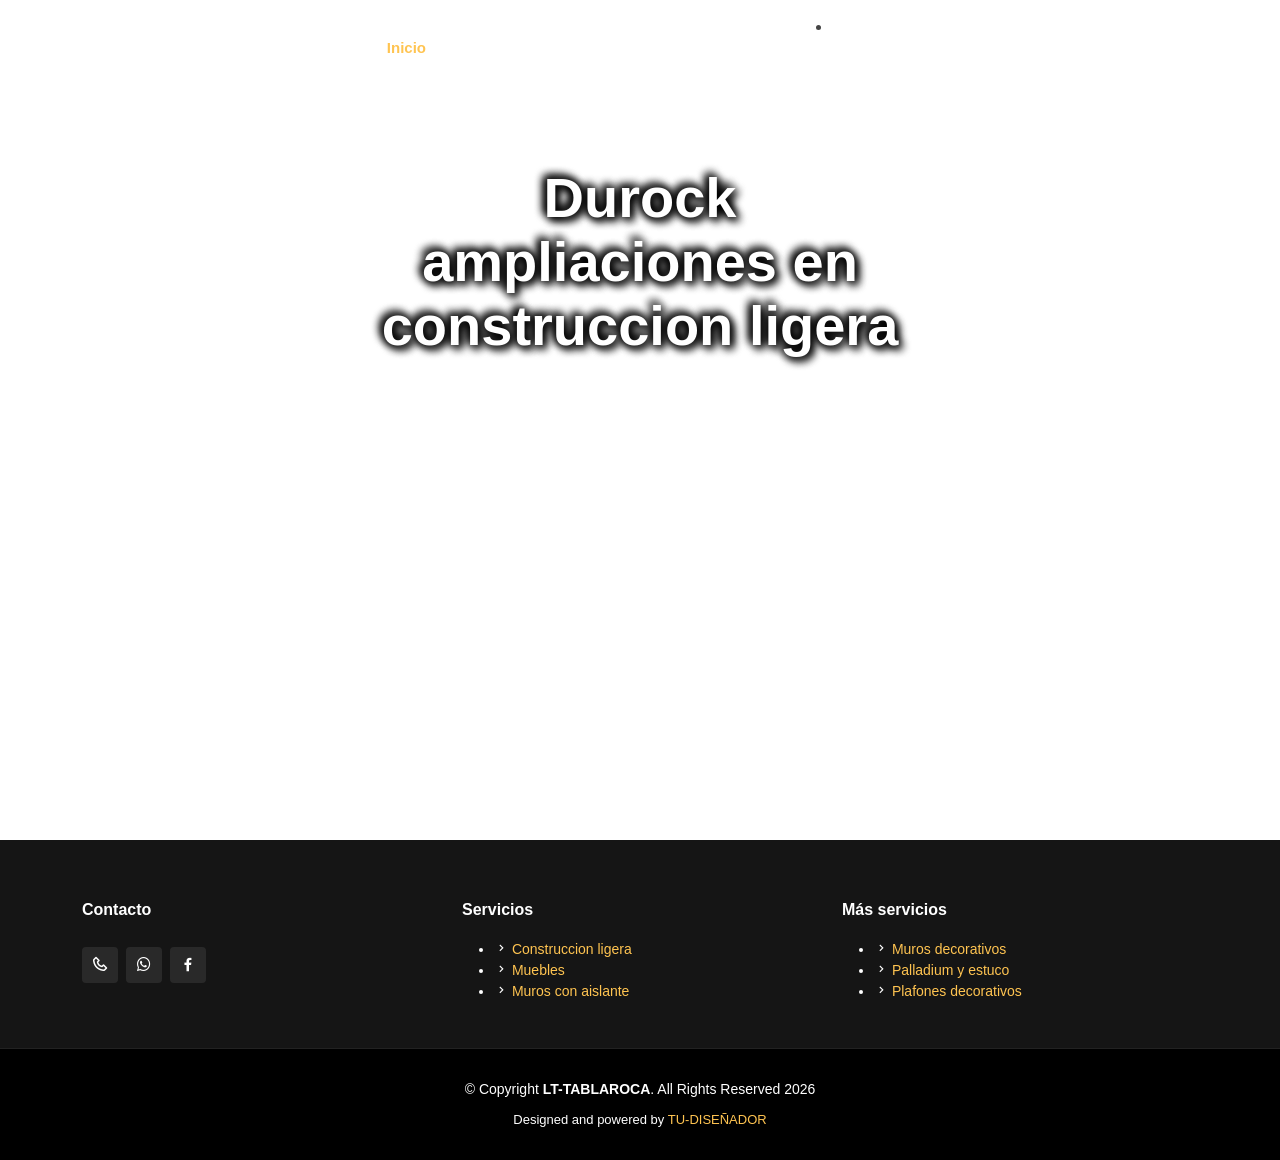
==== cat1.html @ 906ac05b "Add files via upload" ====
<!DOCTYPE html>
<html lang="es">

<head>
    <meta charset="utf-8">
    <meta content="width=device-width, initial-scale=1.0" name="viewport">
    <title>LT TABLAROCA Y REMODELACIONES - Durock ampliaciones en construccion ligera</title>
    <meta content="" name="description">
    <meta content="" name="keywords">
    <link href="assets/img/favicon.png" rel="icon">
    <link href="assets/img/apple-touch-icon.png" rel="apple-touch-icon">
    <!-- <link href="https://fonts.googleapis.com/css?family=Open+Sans:300,300i,400,400i,600,600i,700,700i|Raleway:300,300i,400,400i,500,500i,600,600i,700,700i|Poppins:300,300i,400,400i,500,500i,600,600i,700,700i" rel="stylesheet"> -->
    <link href="assets/vendor/aos/aos.css" rel="stylesheet">
    <link href="assets/vendor/bootstrap/css/bootstrap.min.css" rel="stylesheet">
    <link href="assets/vendor/bootstrap-icons/bootstrap-icons.css" rel="stylesheet">
    <link href="assets/vendor/boxicons/css/boxicons.min.css" rel="stylesheet">
    <link href="assets/vendor/glightbox/css/glightbox.min.css" rel="stylesheet">
    <link href="assets/vendor/remixicon/remixicon.css" rel="stylesheet">
    <link href="assets/vendor/swiper/swiper-bundle.min.css" rel="stylesheet">
    <link href="assets/css/style.css" rel="stylesheet">

</head>

<body>

    <!-- ======= Header ======= -->
    <header id="header" class="fixed-top ">
        <div class="container d-flex align-items-center justify-content-lg-between">
            <a href="index.html" class="logo me-auto me-lg-0"><img src="assets/img/logo.png" alt="LT TABLAROCA" class="img-fluid"></a>
            <nav id="navbar" class="navbar order-last order-lg-0">
                <ul>
                    <li><a class="nav-link scrollto active" href="index.html">Inicio</a></li>
                    <li><a class="nav-link scrollto" href="index.html#about">Nosotros</a></li>
                    <li><a class="nav-link scrollto" href="index.html#catalogue">Servicios</a></li>
                    <li><a class="nav-link scrollto" href="index.html#portfolio">Portafolio</a></li>
                    <li class="dropdown"><a href="services.html"><span>Galería</span> <i class="bi bi-chevron-down"></i></a>
                        <ul>
                            <li><a href="cat1.html">Durock y ampliaciones</a></li>
                            <li><a href="cat2.html">Muebles varios</a></li>
                            <li><a href="cat3.html">Muros con aislante</a></li>
                            <li><a href="cat4.html">Muros decorativos</a></li>
                            <li><a href="cat5.html">Palladium, estuco y pintura</a></li>
                            <li><a href="cat6.html">Plafones decorativos</a></li>
                        </ul>
                    </li>
                </ul>
                    <li><a class="nav-link scrollto" href="index.html#contact">Contacto</a></li>
                <i class="bi bi-list mobile-nav-toggle"></i>
            </nav>
			<a class="social-icon" target="_blank" href="tel:525519334800"><i class="bx bx-phone"></i></a>
            <a class="social-icon" target="_blank" href="https://wa.me/525519334800?text=Hola%2C+me+comunico+desde+su+p%C3%A1gina+web%3A%0D%0A"><i class="bi bi-whatsapp"></i></a>
            <a class="social-icon" target="_blank" href="https://www.facebook.com/share/18Fy2iXJBF/"><i class="bi bi-facebook"></i></a>
        </div>
    </header>
    <!-- End Header -->

    <!-- ======= Hero Section ======= -->

    <section id="hero" class="hero-img-2 d-flex align-items-center justify-content-center">
        <div class="container">

            <div class="row justify-content-center" data-aos="fade-up" data-aos-delay="0">
                <div class="col-xl-6 col-lg-8">
                    <h1>Durock ampliaciones en construccion ligera</h1>
                </div>
            </div>

        </div>
    </section>
    <!-- End Hero -->

    <main id="main">


        <!-- ======= Portfolio Section ======= -->
        <section id="guns" class="portfolio">
            <div class="container" data-aos="fade-up" data-aos-delay="250">

                <div class="row portfolio-container">

                    <div class="col-lg-4 col-md-6 col-sm-12 portfolio-item">
                        <div class="portfolio-wrap">
                            <img src="assets/img/cat1/001.jpg" class="img-fluid" alt="">
                            <div class="portfolio-info">
								<!--
									<h4></h4>
									<p></p>
								-->
                                <div class="portfolio-links">
                                    <a href="assets/img/cat1/hq-001.jpg" data-gallery="portfolioGallery" class="portfolio-lightbox" title=""><i class="bx bx-zoom-in"></i></a>

                                </div>
                            </div>
                        </div>
                    </div>

                    <div class="col-lg-4 col-md-6 col-sm-12 portfolio-item">
                        <div class="portfolio-wrap">
                            <img src="assets/img/cat1/002.jpg" class="img-fluid" alt="">
                            <div class="portfolio-info">
								<!--
									<h4></h4>
									<p></p>
								-->
                                <div class="portfolio-links">
                                    <a href="assets/img/cat1/hq-002.jpg" data-gallery="portfolioGallery" class="portfolio-lightbox" title=""><i class="bx bx-zoom-in"></i></a>

                                </div>
                            </div>
                        </div>
                    </div>

                    <div class="col-lg-4 col-md-6 col-sm-12 portfolio-item">
                        <div class="portfolio-wrap">
                            <img src="assets/img/cat1/003.jpg" class="img-fluid" alt="">
                            <div class="portfolio-info">
								<!--
									<h4></h4>
									<p></p>
								-->
                                <div class="portfolio-links">
                                    <a href="assets/img/cat1/hq-003.jpg" data-gallery="portfolioGallery" class="portfolio-lightbox" title=""><i class="bx bx-zoom-in"></i></a>
                                </div>
                            </div>
                        </div>
                    </div>

                    <div class="col-lg-4 col-md-6 col-sm-12 portfolio-item">
                        <div class="portfolio-wrap">
                            <img src="assets/img/cat1/004.jpg" class="img-fluid" alt="">
                            <div class="portfolio-info">
								<!--
									<h4></h4>
									<p></p>
								-->
                                <div class="portfolio-links">
                                    <a href="assets/img/cat1/hq-004.jpg" data-gallery="portfolioGallery" class="portfolio-lightbox" title=""><i class="bx bx-zoom-in"></i></a>
                                </div>
                            </div>
                        </div>
                    </div>

                    <div class="col-lg-4 col-md-6 col-sm-12 portfolio-item">
                        <div class="portfolio-wrap">
                            <img src="assets/img/cat1/005.jpg" class="img-fluid" alt="">
                            <div class="portfolio-info">
								<!--
									<h4></h4>
									<p></p>
								-->
                                <div class="portfolio-links">
                                    <a href="assets/img/cat1/hq-005.jpg" data-gallery="portfolioGallery" class="portfolio-lightbox" title=""><i class="bx bx-zoom-in"></i></a>
                                </div>
                            </div>
                        </div>
                    </div>

                    <div class="col-lg-4 col-md-6 col-sm-12 portfolio-item">
                        <div class="portfolio-wrap">
                            <img src="assets/img/cat1/006.jpg" class="img-fluid" alt="">
                            <div class="portfolio-info">
								<!--
									<h4></h4>
									<p></p>
								-->
                                <div class="portfolio-links">
                                    <a href="assets/img/cat1/hq-006.jpg" data-gallery="portfolioGallery" class="portfolio-lightbox" title=""><i class="bx bx-zoom-in"></i></a>
                                </div>
                            </div>
                        </div>
                    </div>

                    <div class="col-lg-4 col-md-6 col-sm-12 portfolio-item">
                        <div class="portfolio-wrap">
                            <img src="assets/img/cat1/007.jpg" class="img-fluid" alt="">
                            <div class="portfolio-info">
								<!--
									<h4></h4>
									<p></p>
								-->
                                <div class="portfolio-links">
                                    <a href="assets/img/cat1/hq-007.jpg" data-gallery="portfolioGallery" class="portfolio-lightbox" title=""><i class="bx bx-zoom-in"></i></a>
                                </div>
                            </div>
                        </div>
                    </div>

                    <div class="col-lg-4 col-md-6 col-sm-12 portfolio-item">
                        <div class="portfolio-wrap">
                            <img src="assets/img/cat1/008.jpg" class="img-fluid" alt="">
                            <div class="portfolio-info">
								<!--
									<h4></h4>
									<p></p>
								-->
                                <div class="portfolio-links">
                                    <a href="assets/img/cat1/hq-008.jpg" data-gallery="portfolioGallery" class="portfolio-lightbox" title=""><i class="bx bx-zoom-in"></i></a>
                                </div>
                            </div>
                        </div>
                    </div>

                    <div class="col-lg-4 col-md-6 col-sm-12 portfolio-item">
                        <div class="portfolio-wrap">
                            <img src="assets/img/cat1/009.jpg" class="img-fluid" alt="">
                            <div class="portfolio-info">
								<!--
									<h4></h4>
									<p></p>
								-->
                                <div class="portfolio-links">
                                    <a href="assets/img/cat1/hq-009.jpg" data-gallery="portfolioGallery" class="portfolio-lightbox" title=""><i class="bx bx-zoom-in"></i></a>
                                </div>
                            </div>
                        </div>
                    </div>

                    <div class="col-lg-4 col-md-6 col-sm-12 portfolio-item">
                        <div class="portfolio-wrap">
                            <img src="assets/img/cat1/010.jpg" class="img-fluid" alt="">
                            <div class="portfolio-info">
								<!--
									<h4></h4>
									<p></p>
								-->
                                <div class="portfolio-links">
                                    <a href="assets/img/cat1/hq-010.jpg" data-gallery="portfolioGallery" class="portfolio-lightbox" title=""><i class="bx bx-zoom-in"></i></a>
                                </div>
                            </div>
                        </div>
                    </div>

                    <div class="col-lg-4 col-md-6 col-sm-12 portfolio-item">
                        <div class="portfolio-wrap">
                            <img src="assets/img/cat1/011.jpg" class="img-fluid" alt="">
                            <div class="portfolio-info">
								<!--
									<h4></h4>
									<p></p>
								-->
                                <div class="portfolio-links">
                                    <a href="assets/img/cat1/hq-011.jpg" data-gallery="portfolioGallery" class="portfolio-lightbox" title=""><i class="bx bx-zoom-in"></i></a>
                                </div>
                            </div>
                        </div>
                    </div>

                    <div class="col-lg-4 col-md-6 col-sm-12 portfolio-item">
                        <div class="portfolio-wrap">
                            <img src="assets/img/cat1/012.jpg" class="img-fluid" alt="">
                            <div class="portfolio-info">
								<!--
									<h4></h4>
									<p></p>
								-->
                                <div class="portfolio-links">
                                    <a href="assets/img/cat1/hq-012.jpg" data-gallery="portfolioGallery" class="portfolio-lightbox" title=""><i class="bx bx-zoom-in"></i></a>
                                </div>
                            </div>
                        </div>
                    </div>

                    <div class="col-lg-4 col-md-6 col-sm-12 portfolio-item">
                        <div class="portfolio-wrap">
                            <img src="assets/img/cat1/013.jpg" class="img-fluid" alt="">
                            <div class="portfolio-info">
								<!--
									<h4></h4>
									<p></p>
								-->
                                <div class="portfolio-links">
                                    <a href="assets/img/cat1/hq-013.jpg" data-gallery="portfolioGallery" class="portfolio-lightbox" title=""><i class="bx bx-zoom-in"></i></a>
                                </div>
                            </div>
                        </div>
                    </div>
					

                    <div class="col-lg-4 col-md-6 col-sm-12 portfolio-item">
                        <div class="portfolio-wrap">
                            <img src="assets/img/cat1/014.jpg" class="img-fluid" alt="">
                            <div class="portfolio-info">
								<!--
									<h4></h4>
									<p></p>
								-->
                                <div class="portfolio-links">
                                    <a href="assets/img/cat1/hq-014.jpg" data-gallery="portfolioGallery" class="portfolio-lightbox" title=""><i class="bx bx-zoom-in"></i></a>
                                </div>
                            </div>
                        </div>
                    </div>

                    <div class="col-lg-4 col-md-6 col-sm-12 portfolio-item">
                        <div class="portfolio-wrap">
                            <img src="assets/img/cat1/015.jpg" class="img-fluid" alt="">
                            <div class="portfolio-info">
								<!--
									<h4></h4>
									<p></p>
								-->
                                <div class="portfolio-links">
                                    <a href="assets/img/cat1/hq-015.jpg" data-gallery="portfolioGallery" class="portfolio-lightbox" title=""><i class="bx bx-zoom-in"></i></a>
                                </div>
                            </div>
                        </div>
                    </div>
					
                </div>
            </div>
        </section>
        <!-- End Portfolio Section -->
    </main>

    <!-- ======= Footer ======= -->
    <footer id="footer">
        <div class="footer-top">
            <div class="container">
                <div class="row">
                    <div class="col-lg-4 col-md-6">
                        <h4>Contacto</h4>
                        <div class="footer-info">
                            <p>
                                <div class="social-links mt-3">
                                    <a target="_blank" href="tel:525519334800" class="phone"><i class="bx bx-phone"></i></a>
                                    <a target="_blank" href="https://wa.me/525519334800?text=Hola%2C+me+comunico+desde+su+p%C3%A1gina+web%3A%0D%0A" class="whatsapp"><i class="bx bxl-whatsapp"></i></a>
                                    <a target="_blank" href="https://www.facebook.com/share/18Fy2iXJBF/" class="facebook"><i class="bx bxl-facebook"></i></a>
                                </div>
                            </p>
                        </div>
                    </div>

                    <div class="col-lg-4 col-md-6" footer-links>
                        <h4>Servicios</h4>
                        <ul>
                            <li><i class="bx bx-chevron-right"></i> <a href="cat1.html">Construccion ligera</a></li>
                            <li><i class="bx bx-chevron-right"></i> <a href="cat2.html">Muebles</a></li>
                            <li><i class="bx bx-chevron-right"></i> <a href="cat3.html">Muros con aislante</a></li>
                        </ul>
					</div>

                    <div class="col-lg-4 col-md-6" footer-links>
                        <h4>Más servicios</h4>
                        <ul>
                            <li><i class="bx bx-chevron-right"></i> <a href="cat4.html">Muros decorativos</a></li>
                            <li><i class="bx bx-chevron-right"></i> <a href="cat5.html">Palladium y estuco</a></li>
                            <li><i class="bx bx-chevron-right"></i> <a href="cat6.html">Plafones decorativos</a></li>
                        </ul>
                    </div>

                </div>
            </div>
        </div>

        <div class="container">
            <div class="copyright">
                &copy; Copyright <strong><span>LT-TABLAROCA</span></strong>. All Rights Reserved 2026
            </div>
            <div class="credits">
                Designed and powered by <a href="https://wa.me/525561020810?text=Hola%2C%20me%20gustar%C3%ADa%20m%C3%A1s%20informaci%C3%B3n">TU-DISEÑADOR</a>
            </div>
        </div>
    </footer>
    <!-- End Footer -->

    <div id="preloader"></div>
    <a href="#" class="back-to-top d-flex align-items-center justify-content-center"><i class="bi bi-arrow-up-short"></i></a>
    <script src="assets/vendor/aos/aos.js"></script>
    <script src="assets/vendor/bootstrap/js/bootstrap.bundle.min.js"></script>
    <script src="assets/vendor/glightbox/js/glightbox.min.js"></script>
    <script src="assets/vendor/isotope-layout/isotope.pkgd.min.js"></script>

    <script src="assets/vendor/purecounter/purecounter.js"></script>
    <script src="assets/vendor/swiper/swiper-bundle.min.js"></script>
    <script src="assets/js/main.js"></script>


</body>
</html>
---- assets/css/style.css ----
/*****************************************************

Hoja de Estilos creada para armas almontes

Creado por ProDesign: Marzo - 2022

******************************************************/

body {
    font-family: "Open Sans", sans-serif;
    color: #444444;
}

a {
    color: #ffc451;
    text-decoration: none;
}

a:hover {
    color: #ffd584;
    text-decoration: none;
}

h1,
h2,
h3,
h4,
h5,
h6 {
    font-family: "Raleway", sans-serif;
}

#divisor {
    margin-bottom: 50px
}

.social-icon {
    fill: #fff;
    color: #fff;
    padding: 0px 20px 0px 0px;
}

#videoFrame {
    width: 100%;
    height: 40vh;
}

.gallery-item {
    text-align: center;
    overflow: hidden;
}

.gallery-item img {
    width: 100%;
}

.zoomIt {
    overflow: hidden;
    transition: all .25s ease-in-out;
}

.zoomIt:hover {
    -webkit-transform: scale(1.25);
    transform: scale(1.25);
}

.card-title {
    text-shadow: 1px 1px 8px black, -1px -1px 8px black, -1px 1px 8px black, -1px -1px 8px black;
    color: white;
    overflow: visible;
}


/*--------------------------------------------------------------
# Back to top button
--------------------------------------------------------------*/

.back-to-top {
    position: fixed;
    visibility: hidden;
    opacity: 0;
    right: 15px;
    bottom: 15px;
    z-index: 996;
    background: #ffc451;
    width: 40px;
    height: 40px;
    border-radius: 4px;
    transition: all 0.4s;
}

.back-to-top i {
    font-size: 28px;
    color: #151515;
    line-height: 0;
}

.back-to-top:hover {
    background: #151515;
}

.back-to-top:hover i {
    color: #ffc451;
}

.back-to-top.active {
    visibility: visible;
    opacity: 1;
}


/*--------------------------------------------------------------
# Preloader
--------------------------------------------------------------*/

#preloader {
    position: fixed;
    top: 0;
    left: 0;
    right: 0;
    bottom: 0;
    z-index: 9999;
    overflow: hidden;
    background: #151515;
}

#preloader:before {
    content: "";
    position: fixed;
    top: calc(50% - 0px);
    left: calc(50% - 30px);
    border: 6px solid #ffc451;
    border-top-color: #151515;
    border-bottom-color: #151515;
    border-radius: 50%;
    width: 60px;
    height: 60px;
    -webkit-animation: animate-preloader 1s linear infinite;
    animation: animate-preloader 1s linear infinite;
}

@-webkit-keyframes animate-preloader {
    0% {
        transform: rotate(0deg);
    }
    100% {
        transform: rotate(360deg);
    }
}

@keyframes animate-preloader {
    0% {
        transform: rotate(0deg);
    }
    100% {
        transform: rotate(360deg);
    }
}


/*--------------------------------------------------------------
# Disable aos animation delay on mobile devices
--------------------------------------------------------------*/

@media screen and (max-width: 768px) {
    [data-aos-delay] {
        transition-delay: 0 !important;
    }
}


/*--------------------------------------------------------------
# Header
--------------------------------------------------------------*/

#header {
    transition: all 0.5s;
    z-index: 997;
    padding: 15px 0;
}

#header.header-scrolled,
#header.header-inner-pages {
    background: rgba(0, 0, 0, 0.8);
}

#header .logo {
    font-size: 32px;
    margin: 0;
    padding: 0;
    line-height: 1;
    font-weight: 700;
    letter-spacing: 2px;
    text-transform: uppercase;
}

#header .logo a {
    color: #fff;
}

#header .logo a span {
    color: #ffc451;
}

#header .logo img {
    max-height: 40px;
}


/*--------------------------------------------------------------
#  Get Startet Button
--------------------------------------------------------------*/

.get-started-btn {
    color: #fff;
    border-radius: 4px;
    padding: 7px 25px 8px 25px;
    white-space: nowrap;
    transition: 0.3s;
    font-size: 14px;
    display: inline-block;
    border: 2px solid #ffc451;
    background: rgba(0, 0, 0, 0.75);
}

.get-started-btn:hover {
    background: #ffbb38;
    color: #343a40;
}

@media (max-width: 992px) {
    .get-started-btn {
        padding: 7px 20px 8px 20px;
        margin-right: 15px;
    }
}


/*--------------------------------------------------------------
# Navigation Menu
--------------------------------------------------------------*/


/**
* Desktop Navigation 
*/

.navbar {
    padding: 0;
}

.navbar ul {
    margin: 0;
    padding: 0;
    display: flex;
    list-style: none;
    align-items: center;
}

.navbar li {
    position: relative;
}

.navbar a,
.navbar a:focus {
    display: flex;
    align-items: center;
    justify-content: space-between;
    padding: 10px 0 10px 30px;
    font-size: 15px;
    font-weight: 600;
    color: #fff;
    white-space: nowrap;
    transition: 0.3s;
}

.navbar a i,
.navbar a:focus i {
    font-size: 12px;
    line-height: 0;
    margin-left: 5px;
}

.navbar a:hover,
.navbar .active,
.navbar .active:focus,
.navbar li:hover>a {
    color: #ffc451;
}

.navbar .dropdown ul {
    display: block;
    position: absolute;
    left: 14px;
    top: calc(100% + 30px);
    margin: 0;
    padding: 10px 0;
    z-index: 99;
    opacity: 0;
    visibility: hidden;
    background: #fff;
    box-shadow: 0px 0px 30px rgba(127, 137, 161, 0.25);
    transition: 0.3s;
}

.navbar .dropdown ul li {
    min-width: 200px;
}

.navbar .dropdown ul a {
    padding: 10px 20px;
    font-size: 14px;
    text-transform: none;
    color: #151515;
    font-weight: 400;
}

.navbar .dropdown ul a i {
    font-size: 12px;
}

.navbar .dropdown ul a:hover,
.navbar .dropdown ul .active:hover,
.navbar .dropdown ul li:hover>a {
    background-color: #ffc451;
}

.navbar .dropdown:hover>ul {
    opacity: 1;
    top: 100%;
    visibility: visible;
}

.navbar .dropdown .dropdown ul {
    top: 0;
    left: calc(100% - 30px);
    visibility: hidden;
}

.navbar .dropdown .dropdown:hover>ul {
    opacity: 1;
    top: 0;
    left: 100%;
    visibility: visible;
}

@media (max-width: 1366px) {
    .navbar .dropdown .dropdown ul {
        left: -90%;
    }
    .navbar .dropdown .dropdown:hover>ul {
        left: -100%;
    }
}


/**
* Mobile Navigation 
*/

.mobile-nav-toggle {
    color: #fff;
    font-size: 28px;
    cursor: pointer;
    display: none;
    line-height: 0;
    transition: 0.5s;
}

@media (max-width: 991px) {
    .mobile-nav-toggle {
        display: block;
    }
    .navbar ul {
        display: none;
    }
}

.navbar-mobile {
    position: fixed;
    overflow: hidden;
    top: 0;
    right: 0;
    left: 0;
    bottom: 0;
    background: rgba(0, 0, 0, 0.9);
    transition: 0.3s;
    z-index: 999;
}

.navbar-mobile .mobile-nav-toggle {
    position: absolute;
    top: 15px;
    right: 15px;
}

.navbar-mobile ul {
    display: block;
    position: absolute;
    top: 55px;
    right: 15px;
    bottom: 15px;
    left: 15px;
    padding: 10px 0;
    background-color: #fff;
    overflow-y: auto;
    transition: 0.3s;
}

.navbar-mobile a {
    padding: 10px 20px;
    font-size: 15px;
    color: #151515;
}

.navbar-mobile a:hover,
.navbar-mobile .active,
.navbar-mobile li:hover>a {
    color: #151515;
    background-color: #ffc451;
}

.navbar-mobile .getstarted {
    margin: 15px;
}

.navbar-mobile .dropdown ul {
    position: static;
    display: none;
    margin: 10px 20px;
    padding: 10px 0;
    z-index: 99;
    opacity: 1;
    visibility: visible;
    background: #fff;
    box-shadow: 0px 0px 30px rgba(127, 137, 161, 0.25);
}

.navbar-mobile .dropdown ul li {
    min-width: 200px;
}

.navbar-mobile .dropdown ul a {
    padding: 10px 20px;
    color: #151515;
}

.navbar-mobile .dropdown ul a i {
    font-size: 12px;
}

.navbar-mobile .dropdown ul a:hover,
.navbar-mobile .dropdown ul .active:hover,
.navbar-mobile .dropdown ul li:hover>a {
    background-color: #ffc451;
}

.navbar-mobile .dropdown>.dropdown-active {
    display: block;
}


/*--------------------------------------------------------------
# Hero Section
--------------------------------------------------------------*/

#hero {
    width: 100%;
    background-size: cover;
    position: relative;
}

#hero:before {
    content: "";
    background: rgba(0, 0, 0, 0.0);
    position: absolute;
    bottom: 0;
    top: 0;
    left: 0;
    right: 0;
}

#hero h1,
#hero h2 {
    text-shadow: black 3px 3px 10px, black -3px -3px 10px, black 3px 3px 10px, black -3px -3px 10px;
}

#hero .container {
    position: relative;
    padding-top: 74px;
    text-align: center;
}

#hero h1 {
    margin: 0;
    font-size: 56px;
    font-weight: 700;
    line-height: 64px;
    color: #fff;
    font-family: "Poppins", sans-serif;
}

#hero h2 {
    color: rgba(255, 255, 255, 0.9);
    margin: 10px 0 0 0;
    font-size: 24px;
}

#hero .icon-box {
    padding: 30px 20px;
    transition: ease-in-out 0.3s;
    border: 1px solid rgba(255, 255, 255, 0.3);
    height: 100%;
    text-align: center;
}

#hero .icon-box i {
    font-size: 32px;
    line-height: 1;
    color: #ffc451;
}

#hero .icon-box h3 {
    font-weight: 700;
    margin: 10px 0 0 0;
    padding: 0;
    line-height: 1;
    font-size: 20px;
    line-height: 26px;
}

#hero .icon-box h3 a {
    color: #fff;
    transition: ease-in-out 0.3s;
}

#hero .icon-box h3 a:hover {
    color: #ffc451;
}

#hero .icon-box:hover {
    border-color: #ffc451;
}

.hero-img-1 {
    background: url("../img/hero-bg.jpg") top left;
    height: 100vh;
}

.hero-img-2 {
    background: url("../img/hero-bg-2.jpg") top center;
    height: 50vh;
}
.hero-img-3 {
    background: url("../img/hero-bg-3.jpg") top center;
    height: 50vh;
}

.hero-img-cat {
    background: url("../img/hero-bg-cat.jpg") top center;
    height: 50vh;
}

@media (min-width: 1024px) {
    #hero {
        background-attachment: fixed;
    }
}

@media (max-width: 768px) {
    #hero {
        height: auto;
    }
    #hero h1 {
        font-size: 28px;
        line-height: 36px;
    }
    #hero h2 {
        font-size: 20px;
        line-height: 24px;
    }
}

.padding-up {
    padding-top: 50%;
}

.padding-down {
    padding-bottom: 70px;
}


/*--------------------------------------------------------------
# Sections General
--------------------------------------------------------------*/

section {
    padding: 60px 0;
    overflow: hidden;
}

.section-title {
    padding-bottom: 40px;
}

.section-title h2 {
    font-size: 14px;
    font-weight: 500;
    padding: 0;
    line-height: 1px;
    margin: 0 0 5px 0;
    letter-spacing: 2px;
    text-transform: uppercase;
    color: #aaaaaa;
    font-family: "Poppins", sans-serif;
}

.section-title h2::after {
    content: "";
    width: 120px;
    height: 1px;
    display: inline-block;
    background: #ffde9e;
    margin: 4px 10px;
}

.section-title p {
    margin: 0;
    margin: 0;
    font-size: 36px;
    font-weight: 700;
    text-transform: uppercase;
    font-family: "Poppins", sans-serif;
    color: #151515;
}


/*--------------------------------------------------------------
# About
--------------------------------------------------------------*/

.about .content h3 {
    font-weight: 700;
    font-size: 28px;
    font-family: "Poppins", sans-serif;
}

.about .content ul {
    list-style: none;
    padding: 0;
}

.about .content ul li {
    padding: 0 0 8px 26px;
    position: relative;
}

.about .content ul i {
    position: absolute;
    font-size: 20px;
    left: 0;
    top: -3px;
    color: #ffc451;
}

.about .content p:last-child {
    margin-bottom: 0;
}


/*--------------------------------------------------------------
# Clients
--------------------------------------------------------------*/

.clients {
    padding-top: 20px;
}

.clients .swiper-slide img {
    opacity: 0.5;
    transition: 0.3s;
    filter: grayscale(100);
}

.clients .swiper-slide img:hover {
    filter: none;
    opacity: 1;
}

.clients .swiper-pagination {
    margin-top: 20px;
    position: relative;
}

.clients .swiper-pagination .swiper-pagination-bullet {
    width: 12px;
    height: 12px;
    background-color: #fff;
    opacity: 1;
    background-color: #ddd;
}

.clients .swiper-pagination .swiper-pagination-bullet-active {
    background-color: #ffc451;
}


/*--------------------------------------------------------------
# Features
--------------------------------------------------------------*/

.features {
    padding-top: 20px;
}

.features .icon-box {
    padding-left: 15px;
}

.features .icon-box h4 {
    font-size: 20px;
    font-weight: 700;
    margin: 5px 0 10px 60px;
}

.features .icon-box i {
    font-size: 48px;
    float: left;
    color: #ffc451;
}

.features .icon-box p {
    font-size: 15px;
    color: #848484;
    margin-left: 60px;
}

.features .image {
    background-position: center center;
    background-repeat: no-repeat;
    background-size: cover;
    min-height: 400px;
}


/*--------------------------------------------------------------
# Services
--------------------------------------------------------------*/

.services .icon-box {
    text-align: center;
    border: 1px solid #ebebeb;
    padding: 80px 20px;
    transition: all ease-in-out 0.3s;
    background: #fff;
}

.services .icon-box .icon {
    margin: 0 auto;
    width: 64px;
    height: 64px;
    background: #ffc451;
    border-radius: 4px;
    display: flex;
    align-items: center;
    justify-content: center;
    margin-bottom: 20px;
    transition: 0.3s;
}

.services .icon-box .icon i {
    color: #151515;
    font-size: 28px;
    transition: ease-in-out 0.3s;
}

.services .icon-box h4 {
    font-weight: 700;
    margin-bottom: 15px;
    font-size: 24px;
}

.services .icon-box h4 a {
    color: #151515;
    transition: ease-in-out 0.3s;
}

.services .icon-box h4 a:hover {
    color: #ffc451;
}

.services .icon-box p {
    line-height: 24px;
    font-size: 14px;
    margin-bottom: 0;
}

.services .icon-box:hover {
    border-color: #fff;
    box-shadow: 0px 0 25px 0 rgba(0, 0, 0, 0.1);
    transform: translateY(-10px);
}


/*--------------------------------------------------------------
# Cta
--------------------------------------------------------------*/

.cta {
    background: linear-gradient(rgba(2, 2, 2, 0.5), rgba(0, 0, 0, 0.5)), url("../img/cta-bg.jpg") fixed center center;
    background-size: cover;
    padding: 60px 0;
}

.cta h3 {
    color: #fff;
    font-size: 28px;
    font-weight: 700;
}

.cta p {
    color: #fff;
}

.cta .cta-btn {
    font-family: "Raleway", sans-serif;
    font-weight: 600;
    font-size: 16px;
    letter-spacing: 1px;
    display: inline-block;
    padding: 8px 28px;
    border-radius: 4px;
    transition: 0.5s;
    margin-top: 10px;
    border: 2px solid #fff;
    color: #fff;
}

.cta .cta-btn:hover {
    background: #ffc451;
    border-color: #ffc451;
    color: #151515;
}


/*--------------------------------------------------------------
# Portfolio
--------------------------------------------------------------*/

.portfolio .portfolio-item {
    margin-bottom: 30px;
}

.portfolio #portfolio-flters {
    padding: 0;
    margin: 0 auto 20px auto;
    list-style: none;
    text-align: center;
}

.portfolio #portfolio-flters li {
    cursor: pointer;
    display: inline-block;
    padding: 8px 15px 10px 15px;
    font-size: 14px;
    font-weight: 600;
    line-height: 1;
    text-transform: uppercase;
    color: #444444;
    margin-bottom: 5px;
    transition: all 0.3s ease-in-out;
    border-radius: 3px;
}

.portfolio #portfolio-flters li:hover,
.portfolio #portfolio-flters li.filter-active {
    color: #151515;
    background: #ffc451;
}

.portfolio #portfolio-flters li:last-child {
    margin-right: 0;
}

.portfolio .portfolio-wrap {
    transition: 0.3s;
    position: relative;
    overflow: hidden;
    z-index: 1;
    background: rgba(255, 255, 255, 0.5);
}

.portfolio .portfolio-wrap::before {
    content: "";
    background: rgba(21, 21, 21, 0.75);
    position: absolute;
    left: 0;
    right: 0;
    top: 0;
    bottom: 0;
    transition: all ease-in-out 0.3s;
    z-index: 2;
    opacity: 0;
}

.portfolio .portfolio-wrap img {
    transition: all ease-in-out 0.3s;
}

.portfolio .portfolio-wrap .portfolio-info {
    opacity: 0;
    position: absolute;
    top: 0;
    left: 0;
    right: 0;
    bottom: 0;
    z-index: 3;
    transition: all ease-in-out 0.3s;
    display: flex;
    flex-direction: column;
    justify-content: flex-end;
    align-items: flex-start;
    padding: 20px;
}

.portfolio .portfolio-wrap .portfolio-info h4 {
    font-size: 20px;
    color: #fff;
    font-weight: 600;
}

.portfolio .portfolio-wrap .portfolio-info p {
    color: rgba(255, 255, 255, 0.7);
    font-size: 14px;
    text-transform: uppercase;
    padding: 0;
    margin: 0;
    font-style: bold;
}

.portfolio .portfolio-wrap .portfolio-links {
    text-align: center;
    z-index: 4;
}

.portfolio .portfolio-wrap .portfolio-links a {
    color: #fff;
    margin: 0 5px 0 0;
    font-size: 28px;
    display: inline-block;
    transition: 0.3s;
}

.portfolio .portfolio-wrap .portfolio-links a:hover {
    color: #ffc451;
}

.portfolio .portfolio-wrap:hover::before {
    opacity: 1;
}

.portfolio .portfolio-wrap:hover img {
    transform: scale(1.2);
}

.portfolio .portfolio-wrap:hover .portfolio-info {
    opacity: 1;
}


/*--------------------------------------------------------------
# Portfolio Details
--------------------------------------------------------------*/

.portfolio-details {
    padding-top: 40px;
}

.portfolio-details .portfolio-details-slider img {
    width: 100%;
}

.portfolio-details .portfolio-details-slider .swiper-pagination {
    margin-top: 20px;
    position: relative;
}

.portfolio-details .portfolio-details-slider .swiper-pagination .swiper-pagination-bullet {
    width: 12px;
    height: 12px;
    background-color: #fff;
    opacity: 1;
    border: 1px solid #ffc451;
}

.portfolio-details .portfolio-details-slider .swiper-pagination .swiper-pagination-bullet-active {
    background-color: #ffc451;
}

.portfolio-details .portfolio-info {
    padding: 30px;
    box-shadow: 0px 0 30px rgba(21, 21, 21, 0.08);
}

.portfolio-details .portfolio-info h3 {
    font-size: 22px;
    font-weight: 700;
    margin-bottom: 20px;
    padding-bottom: 20px;
    border-bottom: 1px solid #eee;
}

.portfolio-details .portfolio-info ul {
    list-style: none;
    padding: 0;
    font-size: 15px;
}

.portfolio-details .portfolio-info ul li+li {
    margin-top: 10px;
}

.portfolio-details .portfolio-description {
    padding-top: 30px;
}

.portfolio-details .portfolio-description h2 {
    font-size: 26px;
    font-weight: 700;
    margin-bottom: 20px;
}

.portfolio-details .portfolio-description p {
    padding: 0;
}


/*--------------------------------------------------------------
# Counts
--------------------------------------------------------------*/

.counts .content {
    padding: 30px 0;
}

.counts .content h3 {
    font-weight: 700;
    font-size: 34px;
    color: #151515;
}

.counts .content p {
    margin-bottom: 0;
}

.counts .content .count-box {
    padding: 20px 0;
    width: 100%;
}

.counts .content .count-box i {
    display: block;
    font-size: 36px;
    color: #ffc451;
    float: left;
}

.counts .content .count-box span {
    font-size: 36px;
    line-height: 30px;
    display: block;
    font-weight: 700;
    color: #151515;
    margin-left: 50px;
}

.counts .content .count-box p {
    padding: 15px 0 0 0;
    margin: 0 0 0 50px;
    font-family: "Raleway", sans-serif;
    font-size: 14px;
    color: #3b3b3b;
}

.counts .content .count-box a {
    font-weight: 600;
    display: block;
    margin-top: 20px;
    color: #3b3b3b;
    font-size: 15px;
    font-family: "Poppins", sans-serif;
    transition: ease-in-out 0.3s;
}

.counts .content .count-box a:hover {
    color: #626262;
}

.counts .image {
    background: url("../img/counts-img.jpg") center center no-repeat;
    background-size: cover;
    min-height: 400px;
}

@media (max-width: 991px) {
    .counts .image {
        text-align: center;
    }
    .counts .image img {
        max-width: 80%;
    }
}

@media (max-width: 667px) {
    .counts .image img {
        max-width: 100%;
    }
}


/*--------------------------------------------------------------
# Testimonials
--------------------------------------------------------------*/

.testimonials {
    padding: 80px 0;
    background: url("../img/testimonials-bg.jpg") no-repeat;
    background-position: center center;
    background-size: cover;
    position: relative;
}

.testimonials::before {
    content: "";
    position: absolute;
    left: 0;
    right: 0;
    top: 0;
    bottom: 0;
    background: rgba(0, 0, 0, 0.7);
}

.testimonials .section-header {
    margin-bottom: 40px;
}

.testimonials .testimonial-item {
    text-align: center;
    color: #fff;
}

.testimonials .testimonial-item .testimonial-img {
    width: 100px;
    border-radius: 50%;
    border: 6px solid rgba(255, 255, 255, 0.15);
    margin: 0 auto;
}

.testimonials .testimonial-item h3 {
    font-size: 20px;
    font-weight: bold;
    margin: 10px 0 5px 0;
    color: #fff;
}

.testimonials .testimonial-item h4 {
    font-size: 14px;
    color: #ddd;
    margin: 0 0 15px 0;
}

.testimonials .testimonial-item .quote-icon-left,
.testimonials .testimonial-item .quote-icon-right {
    color: rgba(255, 255, 255, 0.6);
    font-size: 26px;
}

.testimonials .testimonial-item .quote-icon-left {
    display: inline-block;
    left: -5px;
    position: relative;
}

.testimonials .testimonial-item .quote-icon-right {
    display: inline-block;
    right: -5px;
    position: relative;
    top: 10px;
}

.testimonials .testimonial-item p {
    font-style: italic;
    margin: 0 auto 15px auto;
    color: #eee;
}

.testimonials .swiper-pagination {
    margin-top: 20px;
    position: relative;
}

.testimonials .swiper-pagination .swiper-pagination-bullet {
    width: 12px;
    height: 12px;
    background-color: rgba(255, 255, 255, 0.4);
    opacity: .5;
}

.testimonials .swiper-pagination .swiper-pagination-bullet-active {
    background-color: #ffc451;
    opacity: 1;
}

@media (min-width: 1024px) {
    .testimonials {
        background-attachment: fixed;
    }
}

@media (min-width: 992px) {
    .testimonials .testimonial-item p {
        width: 80%;
    }
}


/*--------------------------------------------------------------
# Team
--------------------------------------------------------------*/

.team {
    background: #fff;
    padding: 60px 0;
}

.team .member {
    margin-bottom: 20px;
    overflow: hidden;
    border-radius: 5px;
    background: #fff;
    box-shadow: 0px 2px 15px rgba(0, 0, 0, 0.1);
}

.team .member .member-img {
    position: relative;
    overflow: hidden;
}

.team .member .social {
    position: absolute;
    left: 0;
    bottom: 30px;
    right: 0;
    opacity: 0;
    transition: ease-in-out 0.3s;
    text-align: center;
}

.team .member .social a {
    transition: color 0.3s;
    color: #151515;
    margin: 0 3px;
    border-radius: 4px;
    width: 36px;
    height: 36px;
    background: rgba(255, 255, 255, 0.8);
    transition: ease-in-out 0.3s;
    color: #484848;
    display: inline-flex;
    justify-content: center;
    align-items: center;
}

.team .member .social a:hover {
    color: #151515;
    background: #ffc451;
}

.team .member .social i {
    font-size: 18px;
    line-height: 0;
}

.team .member .member-info {
    padding: 25px 15px;
}

.team .member .member-info h4 {
    font-weight: 700;
    margin-bottom: 5px;
    font-size: 18px;
    color: #151515;
}

.team .member .member-info span {
    display: block;
    font-size: 13px;
    font-weight: 400;
    color: #aaaaaa;
}

.team .member .member-info p {
    font-style: italic;
    font-size: 14px;
    line-height: 26px;
    color: #777777;
}

.team .member:hover .social {
    opacity: 1;
    bottom: 15px;
}


/*--------------------------------------------------------------
# Contact
--------------------------------------------------------------*/

.contact .info {
    width: 100%;
    background: #fff;
}

.contact .info i {
    font-size: 20px;
    background: #ffc451;
    color: #151515;
    float: left;
    width: 44px;
    height: 44px;
    display: flex;
    justify-content: center;
    align-items: center;
    border-radius: 4px;
    transition: all 0.3s ease-in-out;
}

.contact .info h4 {
    padding: 0 0 0 60px;
    font-size: 22px;
    font-weight: 600;
    margin-bottom: 5px;
    color: #151515;
}

.contact .info p {
    padding: 0 0 0 60px;
    margin-bottom: 0;
    font-size: 14px;
    color: #484848;
}

.contact .info a {
    color: #000;
    padding-left: 16px;
}

.contact .info a:hover {
    text-decoration: underline;
}

.contact .info .email,
.contact .info .phone {
    margin-top: 40px;
}

.contact .php-email-form {
    width: 100%;
    background: #fff;
}

.contact .php-email-form .form-group {
    padding-bottom: 8px;
}

.contact .php-email-form .error-message {
    display: none;
    color: #fff;
    background: #ed3c0d;
    text-align: left;
    padding: 15px;
    font-weight: 600;
}

.contact .php-email-form .error-message br+br {
    margin-top: 25px;
}

.contact .php-email-form .sent-message {
    display: none;
    color: #fff;
    background: #18d26e;
    text-align: center;
    padding: 15px;
    font-weight: 600;
}

.contact .php-email-form .loading {
    display: none;
    background: #fff;
    text-align: center;
    padding: 15px;
}

.contact .php-email-form .loading:before {
    content: "";
    display: inline-block;
    border-radius: 50%;
    width: 24px;
    height: 24px;
    margin: 0 10px -6px 0;
    border: 3px solid #18d26e;
    border-top-color: #eee;
    -webkit-animation: animate-loading 1s linear infinite;
    animation: animate-loading 1s linear infinite;
}

.contact .php-email-form input,
.contact .php-email-form textarea {
    border-radius: 0;
    box-shadow: none;
    font-size: 14px;
    border-radius: 4px;
}

.contact .php-email-form input:focus,
.contact .php-email-form textarea:focus {
    border-color: #ffc451;
}

.contact .php-email-form input {
    height: 44px;
}

.contact .php-email-form textarea {
    padding: 10px 12px;
}

.contact .php-email-form button[type="submit"] {
    background: #ffc451;
    border: 0;
    padding: 10px 24px;
    color: #151515;
    transition: 0.4s;
    border-radius: 4px;
}

.contact .php-email-form button[type="submit"]:hover {
    background: #ffcd6b;
}

@-webkit-keyframes animate-loading {
    0% {
        transform: rotate(0deg);
    }
    100% {
        transform: rotate(360deg);
    }
}

@keyframes animate-loading {
    0% {
        transform: rotate(0deg);
    }
    100% {
        transform: rotate(360deg);
    }
}


/*--------------------------------------------------------------
# Breadcrumbs
--------------------------------------------------------------*/

.breadcrumbs {
    padding: 15px 0;
    background: whitesmoke;
    min-height: 40px;
    margin-top: 74px;
}

.breadcrumbs h2 {
    font-size: 28px;
    font-weight: 400;
}

.breadcrumbs ol {
    display: flex;
    flex-wrap: wrap;
    list-style: none;
    padding: 0;
    margin: 0;
}

.breadcrumbs ol li+li {
    padding-left: 10px;
}

.breadcrumbs ol li+li::before {
    display: inline-block;
    padding-right: 10px;
    color: #2f2f2f;
    content: "/";
}

@media (max-width: 992px) {
    .breadcrumbs {
        margin-top: 68px;
    }
    .breadcrumbs .d-flex {
        display: block !important;
    }
    .breadcrumbs ol {
        display: block;
    }
    .breadcrumbs ol li {
        display: inline-block;
    }
}


/*--------------------------------------------------------------
# Footer
--------------------------------------------------------------*/

#footer {
    background: black;
    padding: 0 0 30px 0;
    color: #fff;
    font-size: 14px;
}

#footer .footer-top {
    background: #151515;
    border-bottom: 1px solid #222222;
    padding: 60px 0 30px 0;
}

#footer .footer-top .footer-info {
    margin-bottom: 30px;
}

#footer .footer-top .footer-info h3 {
    font-size: 28px;
    margin: 0 0 20px 0;
    padding: 2px 0 2px 0;
    line-height: 1;
    font-weight: 700;
    text-transform: uppercase;
}

#footer .footer-top .footer-info h3 span {
    color: #ffc451;
}

#footer .footer-top .footer-info p {
    font-size: 14px;
    line-height: 24px;
    margin-bottom: 0;
    font-family: "Raleway", sans-serif;
    color: #fff;
}

#footer .footer-top .social-links a {
    font-size: 18px;
    display: inline-block;
    background: #292929;
    color: #fff;
    line-height: 1;
    padding: 8px 0;
    margin-right: 4px;
    border-radius: 4px;
    text-align: center;
    width: 36px;
    height: 36px;
    transition: 0.3s;
}

#footer .footer-top .social-links a:hover {
    background: #ffc451;
    color: #151515;
    text-decoration: none;
}

#footer .footer-top h4 {
    font-size: 16px;
    font-weight: 600;
    color: #fff;
    position: relative;
    padding-bottom: 12px;
}

#footer .footer-top .footer-links {
    margin-bottom: 30px;
}

#footer .footer-top .footer-links ul {
    list-style: none;
    padding: 0;
    margin: 0;
}

#footer .footer-top .footer-links ul i {
    padding-right: 2px;
    color: #ffc451;
    font-size: 18px;
    line-height: 1;
}

#footer .footer-top .footer-links ul li {
    padding: 10px 0;
    display: flex;
    align-items: center;
}

#footer .footer-top .footer-links ul li:first-child {
    padding-top: 0;
}

#footer .footer-top .footer-links ul a {
    color: #fff;
    transition: 0.3s;
    display: inline-block;
    line-height: 1;
}

#footer .footer-top .footer-links ul a:hover {
    color: #ffc451;
}

#footer .footer-top .footer-newsletter form {
    margin-top: 30px;
    background: #fff;
    padding: 6px 10px;
    position: relative;
    border-radius: 4px;
}

#footer .footer-top .footer-newsletter form input[type="email"] {
    border: 0;
    padding: 4px;
    width: calc(100% - 110px);
}

#footer .footer-top .footer-newsletter form input[type="submit"] {
    position: absolute;
    top: 0;
    right: -2px;
    bottom: 0;
    border: 0;
    background: none;
    font-size: 16px;
    padding: 0 20px;
    background: #ffc451;
    color: #151515;
    transition: 0.3s;
    border-radius: 0 4px 4px 0;
}

#footer .footer-top .footer-newsletter form input[type="submit"]:hover {
    background: #ffcd6b;
}

#footer .copyright {
    text-align: center;
    padding-top: 30px;
}

#footer .credits {
    padding-top: 10px;
    text-align: center;
    font-size: 13px;
    color: #fff;
}

.disclaimer {
    visibility: hidden;
    height: 0px;
    width: 0px;
    z-index: -9999;
}
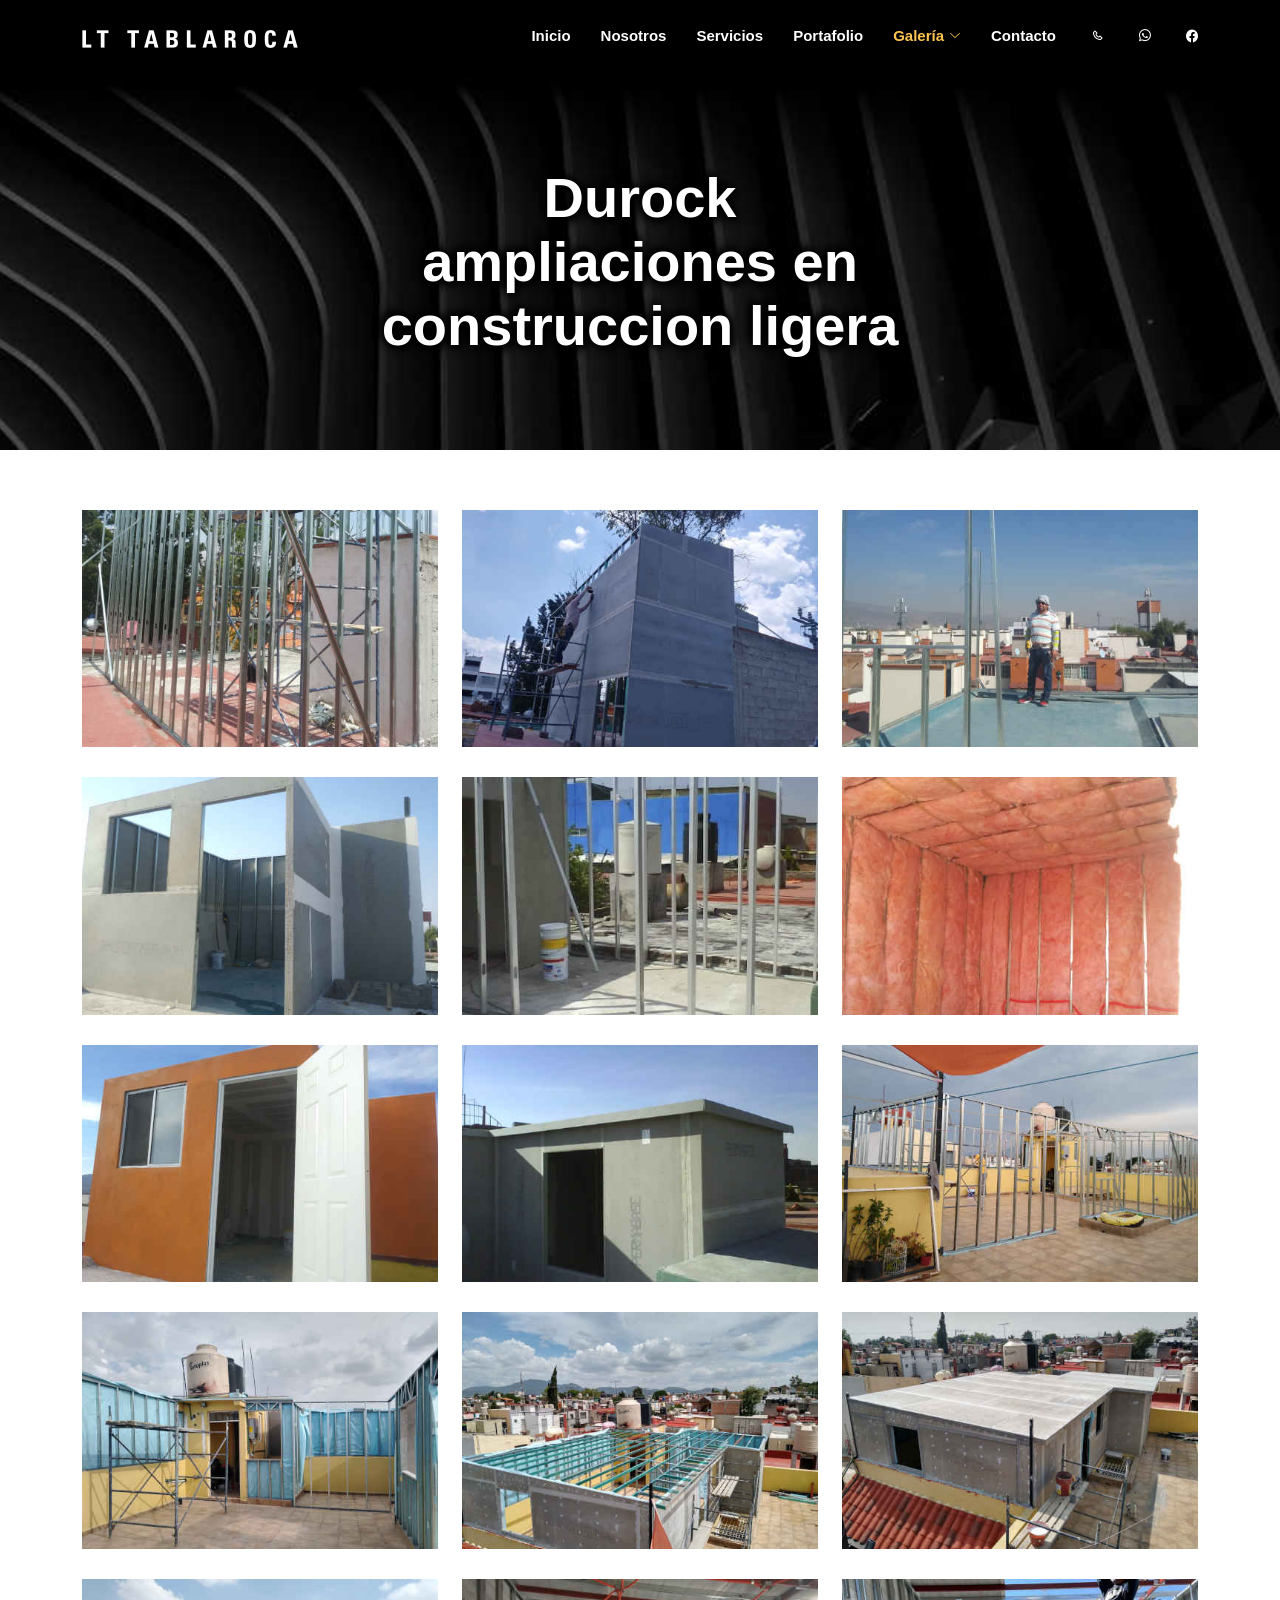
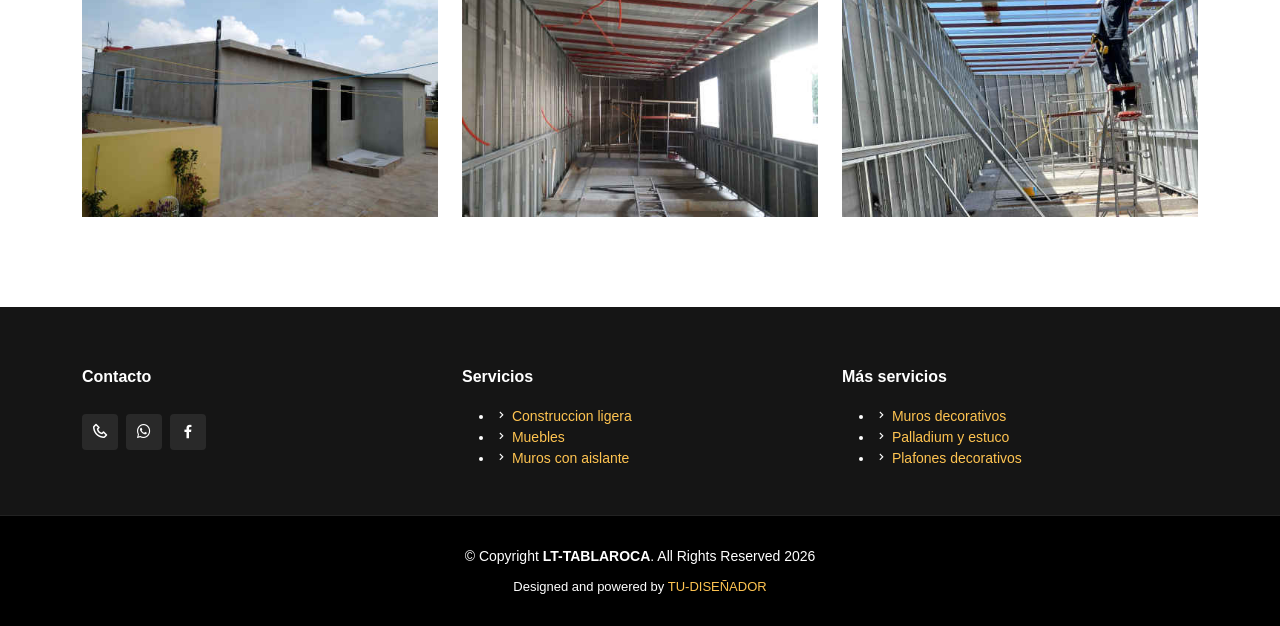
==== commit 5c9ad755: "Updating and fixing the navbar" ====
--- a/cat1.html
+++ b/cat1.html
@@ -23,17 +23,17 @@
 
 <body>
 
-    <!-- ======= Header ======= -->
+   <!-- ======= Header ======= -->
     <header id="header" class="fixed-top ">
         <div class="container d-flex align-items-center justify-content-lg-between">
             <a href="index.html" class="logo me-auto me-lg-0"><img src="assets/img/logo.png" alt="LT TABLAROCA" class="img-fluid"></a>
-            <nav id="navbar" class="navbar order-last order-lg-0">
+            <nav id="navbar" class="navbar navbar-expand-lg order-last order-lg-0">
                 <ul>
-                    <li><a class="nav-link scrollto active" href="index.html">Inicio</a></li>
+                    <li><a class="nav-link scrollto" href="index.html">Inicio</a></li>
                     <li><a class="nav-link scrollto" href="index.html#about">Nosotros</a></li>
                     <li><a class="nav-link scrollto" href="index.html#catalogue">Servicios</a></li>
                     <li><a class="nav-link scrollto" href="index.html#portfolio">Portafolio</a></li>
-                    <li class="dropdown"><a href="services.html"><span>Galería</span> <i class="bi bi-chevron-down"></i></a>
+                    <li class="dropdown"><a href="services.html" class="active"><span>Galería</span> <i class="bi bi-chevron-down"></i></a>
                         <ul>
                             <li><a href="cat1.html">Durock y ampliaciones</a></li>
                             <li><a href="cat2.html">Muebles varios</a></li>
@@ -43,13 +43,13 @@
                             <li><a href="cat6.html">Plafones decorativos</a></li>
                         </ul>
                     </li>
+                    <li><a class="nav-link scrollto" href="index.html#contact">Contacto</a></li>
+					<a class="social-icon" target="_blank" href="tel:525519334800"><i class="bx bx-phone"></i></a>
+					<a class="social-icon" target="_blank" href="https://wa.me/525519334800?text=Hola%2C+me+comunico+desde+su+p%C3%A1gina+web%3A%0D%0A"><i class="bi bi-whatsapp"></i></a>
+					<a class="social-icon" target="_blank" href="https://www.facebook.com/share/18Fy2iXJBF/"><i class="bi bi-facebook"></i></a>
                 </ul>
-                    <li><a class="nav-link scrollto" href="index.html#contact">Contacto</a></li>
                 <i class="bi bi-list mobile-nav-toggle"></i>
             </nav>
-			<a class="social-icon" target="_blank" href="tel:525519334800"><i class="bx bx-phone"></i></a>
-            <a class="social-icon" target="_blank" href="https://wa.me/525519334800?text=Hola%2C+me+comunico+desde+su+p%C3%A1gina+web%3A%0D%0A"><i class="bi bi-whatsapp"></i></a>
-            <a class="social-icon" target="_blank" href="https://www.facebook.com/share/18Fy2iXJBF/"><i class="bi bi-facebook"></i></a>
         </div>
     </header>
     <!-- End Header -->
--- a/assets/css/style.css
+++ b/assets/css/style.css
@@ -232,6 +232,15 @@
     .get-started-btn {
         padding: 7px 20px 8px 20px;
         margin-right: 15px;
+        margin-top: 100px;
+    }
+}
+
+@media (max-width: 640px) {
+    .get-started-btn {
+        padding: 0px;
+        margin: 0px;
+        visibility: hidden;
     }
 }
 
@@ -543,9 +552,10 @@
 }
 
 .hero-img-1 {
-    background: url("../img/hero-bg.jpg") top left;
+    background: url("../img/hero-bg.jpg") 50% 50%;
     height: 100vh;
 }
+
 
 .hero-img-2 {
     background: url("../img/hero-bg-2.jpg") top center;
@@ -1678,4 +1688,15 @@
     height: 0px;
     width: 0px;
     z-index: -9999;
-}+}
+
+.mini_title {
+    margin-bottom: -12pt;
+	font-size: 20pt;
+}
+
+.nano_title {
+    margin-top: -12pt;
+	font-size: 15pt;
+}
+
